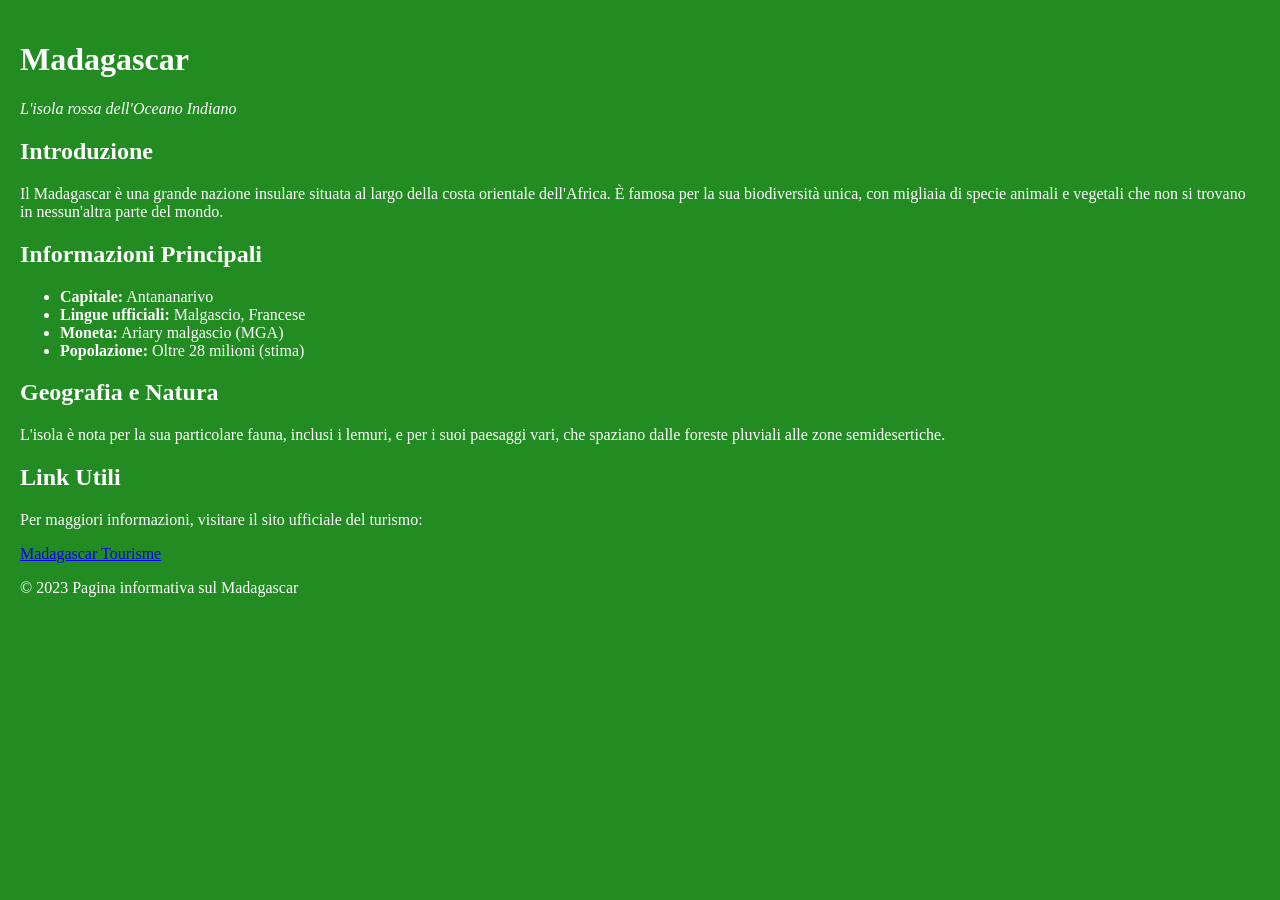
==== Frontend/Challenge Frontend/Challenge CSS/index.html @ a9c63305 "Challenge frontend" ====
<!DOCTYPE html>
<html lang="it">
<head>
    <meta charset="UTF-8">
    <meta name="viewport" content="width=device-width, initial-scale=1.0">
    <title>Madagascar - Scheda Paese</title>
    <link rel="preconnect" href="https://fonts.googleapis.com">
    <link rel="preconnect" href="https://fonts.gstatic.com" crossorigin>
    <link href="https://fonts.googleapis.com/css2?family=Prata&display=swap" rel="stylesheet">
    <link href="https://fonts.googleapis.com/css2?family=Montserrat:wght@600&display=swap" rel="stylesheet">
</head>
<body>
<style>
    body {
        margin: 0;
        background-image: url('https://images.pexels.com/photos/36182704/pexels-photo-36182704.jpeg?_gl=1*k1s3n1*_ga*MTM1OTQzNzk0Ni4xNzc0NjMzODI1*_ga_8JE65Q40S6*czE3NzQ2MzM4MjUkbzEkZzEkdDE3NzQ2MzM4MzMkajUyJGwwJGgw');
        background-size: contain;
        background-position: center;
        background-repeat: no-repeat;
        background-attachment: scroll;
        background-color: forestgreen;
    }

    .main-section {
        padding: 20px;
        color: white;
    }
       
    header {
        font-family: "Prata", serif;
        font-weight: 400;
        font-style: normal;
        color: white;   
    }
</style>


<div class="main-section">
    
    <h1>Madagascar</h1>
    <p><em>L'isola rossa dell'Oceano Indiano</em></p>

    <main>
        <section>
            <h2>Introduzione</h2>
            <p>Il Madagascar è una grande nazione insulare situata al largo della costa orientale dell'Africa. È famosa per la sua biodiversità unica, con migliaia di specie animali e vegetali che non si trovano in nessun'altra parte del mondo.</p>
        </section>
        <section>
            <h2>Informazioni Principali</h2>
            <ul>
                <li><strong>Capitale:</strong> Antananarivo</li>
                <li><strong>Lingue ufficiali:</strong> Malgascio, Francese</li>
                <li><strong>Moneta:</strong> Ariary malgascio (MGA)</li>
                <li><strong>Popolazione:</strong> Oltre 28 milioni (stima)</li>
            </ul>
        </section>
        <section>
            <h2>Geografia e Natura</h2>
            <p>L'isola è nota per la sua particolare fauna, inclusi i lemuri, e per i suoi paesaggi vari, che spaziano dalle foreste pluviali alle zone semidesertiche.</p>

        </section>
        <section>
            <h2>Link Utili</h2>
            <p>Per maggiori informazioni, visitare il sito ufficiale del turismo:</p>
            <a href="https://madagascar-tourisme.com" target="_blank">Madagascar Tourisme</a>
        </section>
    </main>

    <footer>
        <p>&copy; 2023 Pagina informativa sul Madagascar</p>
    </footer>
</div>
</body>
</html>
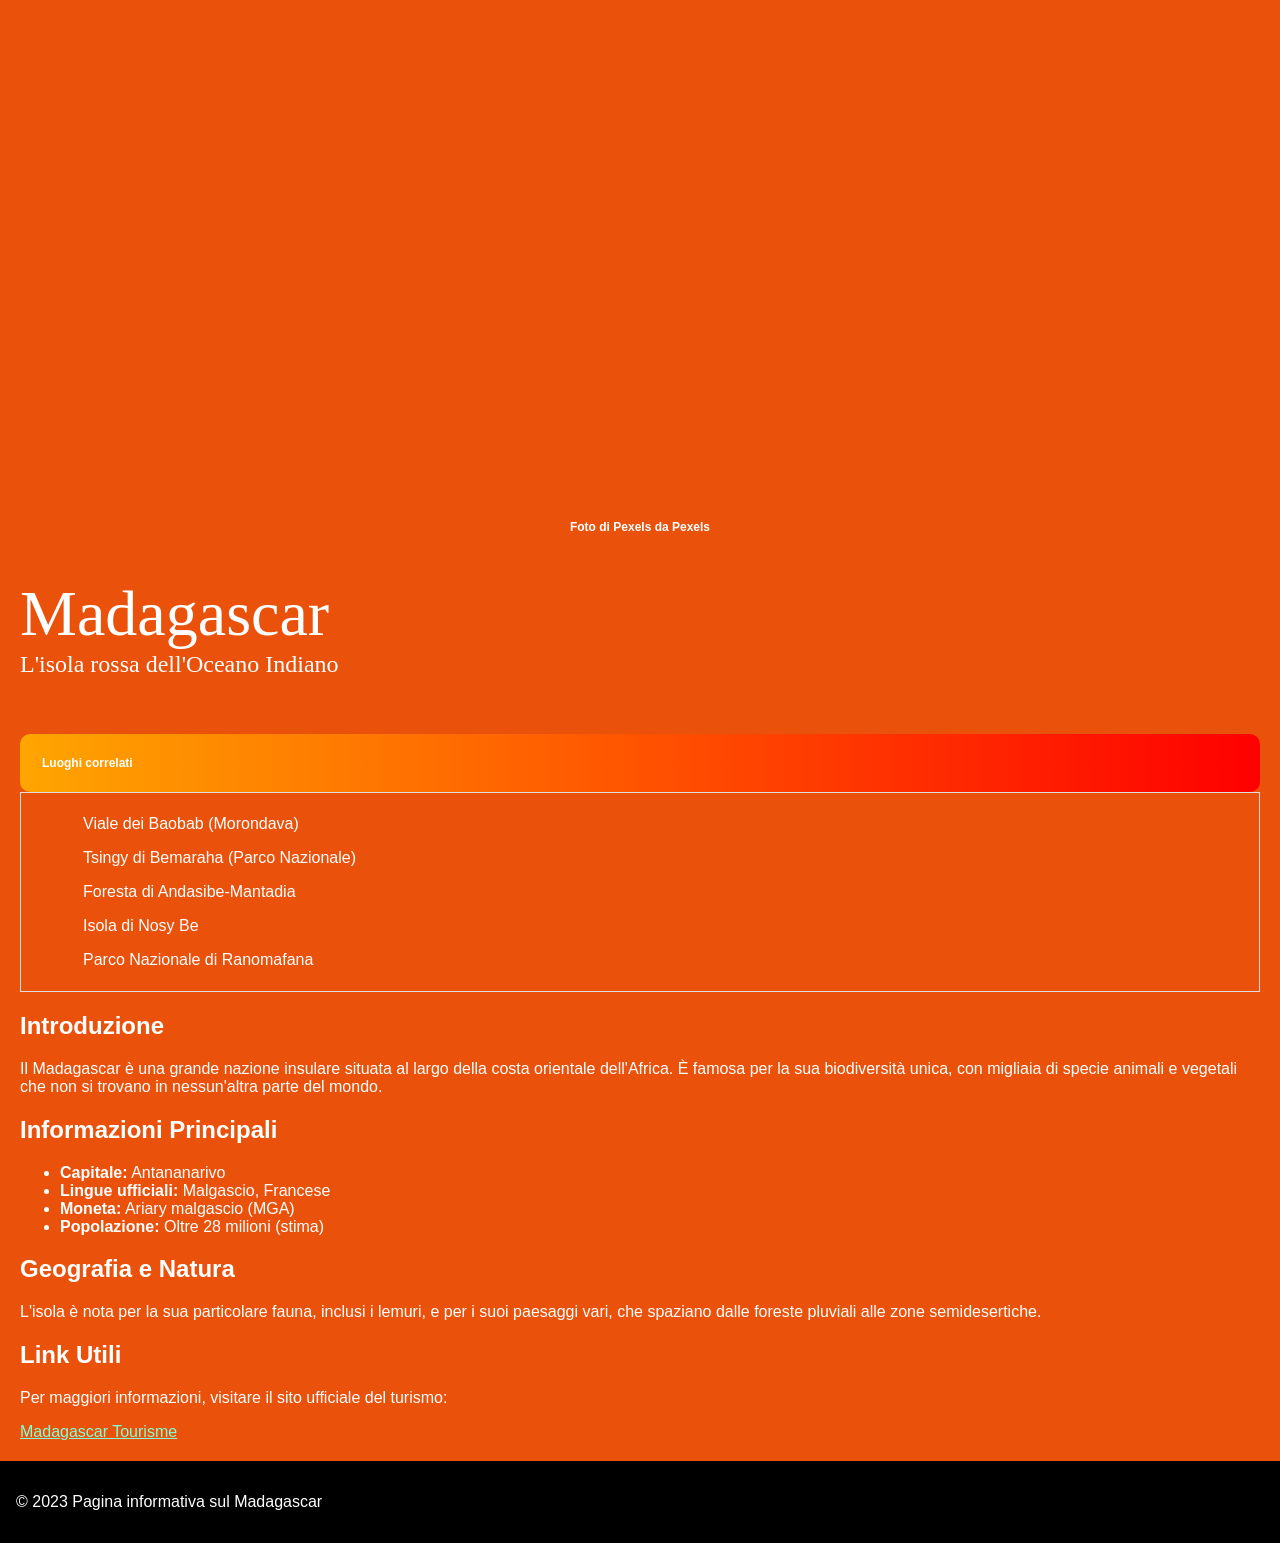
==== commit 9c7f3ed8: "CSS Challenge" ====
--- a/Frontend/Challenge Frontend/Challenge CSS/index.html
+++ b/Frontend/Challenge Frontend/Challenge CSS/index.html
@@ -9,37 +9,128 @@
     <link href="https://fonts.googleapis.com/css2?family=Prata&display=swap" rel="stylesheet">
     <link href="https://fonts.googleapis.com/css2?family=Montserrat:wght@600&display=swap" rel="stylesheet">
 </head>
+
 <body>
 <style>
-    body {
+
+  html, body {
+    margin: 0;
+    padding: 0;
+    font-family: "Montserrat", sans-serif;
+    background-color: rgb(234, 82, 12);
+  }
+
+  body {
+    background-color: rgb(234, 82, 12);
+  }
+
+  .image-container {
+    height: 500px;
+    background-image: url('https://images.pexels.com/photos/355321/pexels-photo-355321.jpeg?auto=compress&cs=tinysrgb&w=1600');
+    background-size: contain;
+    background-position: center;
+    background-repeat: no-repeat;
+  }
+    
+  .main-section {
+    padding: 20px;
+    color: white;
+  }
+
+  h1 {
+    font-family: "Prata", serif;
+    font-weight: 400;
+    font-size: 64px;
+    margin-bottom: 0;
+    color: white;   
+  }
+
+  h3 {
+    font-family: "Prata", serif;
+    font-weight: 400;
+    font-size: 24px;
+    margin-top: 0;
+    margin-bottom: 0;
+    color: white;
+  }
+
+  h6 {
+    font-family: "Montserrat", sans-serif;
+    font-size: 12px;
+    color: white;
+    margin-top: 0;
+    margin-bottom: 20px;
+    text-align: center;
+  }
+
+  #my-h6 {
+    text-align: left;
+    padding: 22px;
+    margin-bottom: 0px;
+    margin-top: 56px;
+    color: white;
+    border-radius: 10px;
+    background: linear-gradient(to right, orange, red );
+  }
+       
+  header {
+    font-family: "Prata", serif;
+    font-weight: 400;
+    font-style: normal;
+    color: white;   
+  }
+
+    .list-style {
+        list-style: none;    
+        padding: 0;
         margin: 0;
-        background-image: url('https://images.pexels.com/photos/36182704/pexels-photo-36182704.jpeg?_gl=1*k1s3n1*_ga*MTM1OTQzNzk0Ni4xNzc0NjMzODI1*_ga_8JE65Q40S6*czE3NzQ2MzM4MjUkbzEkZzEkdDE3NzQ2MzM4MzMkajUyJGwwJGgw');
-        background-size: contain;
-        background-position: center;
-        background-repeat: no-repeat;
-        background-attachment: scroll;
-        background-color: forestgreen;
+        padding-top: 6px;
+        padding-bottom: 6px;
+        padding-left: 22px;
+        border: 1px solid  #dfdfdf
     }
 
-    .main-section {
-        padding: 20px;
-        color: white;
-    }
-       
-    header {
-        font-family: "Prata", serif;
-        font-weight: 400;
-        font-style: normal;
-        color: white;   
-    }
+footer {
+  background-color: black;
+  color: white;
+  padding: 16px;
+} 
+
 </style>
 
 
 <div class="main-section">
-    
+    <div class="image-container"></div>
+    <h6>Foto di 
+        <a href="https://www.pexels.com/photo/355321/" target="_blank" style="color: white; text-decoration: none;">Pexels</a> da Pexels</h6>
     <h1>Madagascar</h1>
-    <p><em>L'isola rossa dell'Oceano Indiano</em></p>
+    <h3>L'isola rossa dell'Oceano Indiano</h3>
 
+   
+    <h6 id= "my-h6">Luoghi correlati</h6>
+    <div class="list-style"> 
+
+    <ul>
+        <a href="https://www.viaggiomadagascar.it/altri-articoli/informazioni-sul-territorio/il-viale-dei-baobab/" target="_blank" style="color: white; text-decoration: none;">
+        Viale dei Baobab (Morondava)
+    </ul>
+    <ul>
+        Tsingy di Bemaraha (Parco Nazionale)
+       <a href="https://it.wikipedia.org/wiki/Riserva_naturale_integrale_Tsingy_di_Bemaraha" target="_blank" style="color: white; text-decoration: none;">
+    </ul>
+    <ul>
+        Foresta di Andasibe-Mantadia
+    <a href="https://it.wikipedia.org/wiki/Parco_nazionale_di_Andasibe-Mantadia" target="_blank" style="color: white; text-decoration: none;">  
+    </ul>   
+    <ul>Isola di Nosy Be
+    <a href="https://www.mokoro.it/alla-scoperta-di-nosy-be-un-angolo-magico-del-madagascar/" target="_blank" style="color: white; text-decoration: none;"> 
+    </ul>
+    <ul>Parco Nazionale di Ranomafana
+    <a href="https://madagascar-tourisme.com/it/la-destinazione/il-sud-est/parco-nazionale-di-ranomafana/" target="_blank" style="color: white; text-decoration: none;">
+    </ul>
+
+    </div>  
+         
     <main>
         <section>
             <h2>Introduzione</h2>
@@ -62,13 +153,15 @@
         <section>
             <h2>Link Utili</h2>
             <p>Per maggiori informazioni, visitare il sito ufficiale del turismo:</p>
-            <a href="https://madagascar-tourisme.com" target="_blank">Madagascar Tourisme</a>
+                <a href="https://madagascar-tourisme.com" style="color: aquamarine " target="_blank">Madagascar Tourisme</a>
         </section>
     </main>
 
-    <footer>
+   
+</div>
+ <footer>
         <p>&copy; 2023 Pagina informativa sul Madagascar</p>
     </footer>
-</div>
+</style>
 </body>
-</html>+</html>  
